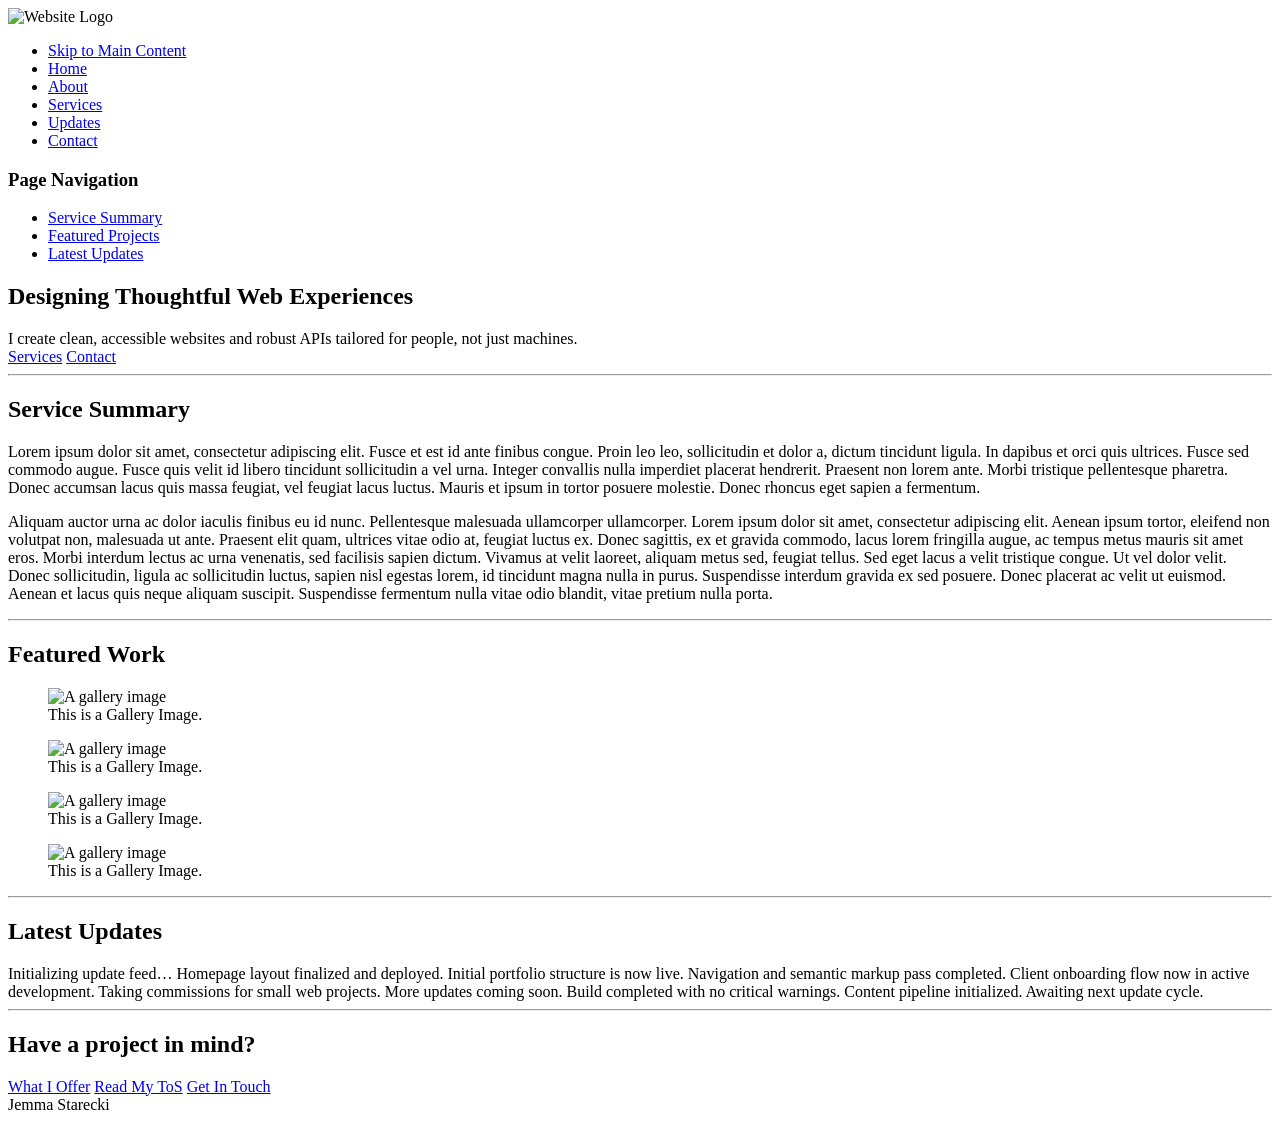
==== index.html @ cdaae498 "Add files via upload" ====
<!DOCTYPE html>
<html lang="en">
    <head>
        <meta charset="UTF-8">
        <meta name="description" content="News about the progress of web api development, as well as a platform to commission my services.">
        <meta name="keywords" content="news updates css html javascript development">
        <meta name="author" content="Jemma Starecki">
        <meta name="viewport" content="width=device-width, initial-scale=1.0">

		<!-- Page Icon: https://www.svgrepo.com/svg/530444/availability -->
        <link rel="icon" type="image/x-icon" href="assets/favicon.svg">
		<title>Jemma Starecki's Web Design Boutique | Homepage</title>

        <!-- <link rel="stylesheet" href="https://fonts.googleapis.com/css2?family=Material+Symbols+Outlined&icon_names=favorite,home,search,settings"> -->

        <link rel="stylesheet" href="style/normalize.css">
        <link rel="stylesheet" href="style/main.css">

        <script src="script/jquery-4.0.0.min.js"></script>
    </head>
    <body>
        <header>
            <!-- https://stock.adobe.com/search?k=%2522web%2Bdesign%2Blogo%2522&asset_id=85732813 -->
            <img src="assets/img/adobestock_webdesign_logo.jpg" alt="Website Logo" title="Website Logo" id="websiteLogo" class="thumbnail">
            <nav aria-label="Primary">
                <ul>
                    <li><a href="#main" class="skip-link">Skip to Main Content</a></li>
                    <li><a href="#" aria-current="page">Home</a></li>
                    <li><a href="about.html">About</a></li>
                    <li><a href="services.html">Services</a></li>
                    <li><a href="updates.html">Updates</a></li>
                    <li><a href="contact.html">Contact</a></li>
                </ul>
            </nav>
        </header>

        <nav class="container sidebar" aria-label="Secondary">
            <h3>Page Navigation</h3>
            <ul>
                <li><a href="#service-summary">Service Summary</a></li>
                <li><a href="#featured">Featured Projects</a></li>
                <li><a href="#latest-updates">Latest Updates</a></li>
            </ul>
        </nav>

        <main id="main">
            <section class="container hero-page" id="hero">
                <h1>Designing Thoughtful Web Experiences</h1>
                <span>
                    I create clean, accessible websites and robust APIs tailored for people, not just machines.
                </span>
                <div class="hero-actions">
                    <a href="services.html" class="button primary">Services</a>
                    <a href="contact.html" class="button secondary">Contact</a>
                </div>
            </section>

            <hr>

            <section id="service-summary" class="container">
                <h1>Service Summary</h1>
                <div class="content">
                    <p>
                        Lorem ipsum dolor sit amet, consectetur adipiscing elit. Fusce et est id ante finibus congue. Proin leo leo, sollicitudin et dolor a, dictum tincidunt ligula. In dapibus et orci quis ultrices. Fusce sed commodo augue. Fusce quis velit id libero tincidunt sollicitudin a vel urna. Integer convallis nulla imperdiet placerat hendrerit. Praesent non lorem ante. Morbi tristique pellentesque pharetra. Donec accumsan lacus quis massa feugiat, vel feugiat lacus luctus. Mauris et ipsum in tortor posuere molestie. Donec rhoncus eget sapien a fermentum.
                    </p>
                    <p>
                        Aliquam auctor urna ac dolor iaculis finibus eu id nunc. Pellentesque malesuada ullamcorper ullamcorper. Lorem ipsum dolor sit amet, consectetur adipiscing elit. Aenean ipsum tortor, eleifend non volutpat non, malesuada ut ante. Praesent elit quam, ultrices vitae odio at, feugiat luctus ex. Donec sagittis, ex et gravida commodo, lacus lorem fringilla augue, ac tempus metus mauris sit amet eros. Morbi interdum lectus ac urna venenatis, sed facilisis sapien dictum. Vivamus at velit laoreet, aliquam metus sed, feugiat tellus. Sed eget lacus a velit tristique congue. Ut vel dolor velit. Donec sollicitudin, ligula ac sollicitudin luctus, sapien nisl egestas lorem, id tincidunt magna nulla in purus. Suspendisse interdum gravida ex sed posuere. Donec placerat ac velit ut euismod. Aenean et lacus quis neque aliquam suscipit. Suspendisse fermentum nulla vitae odio blandit, vitae pretium nulla porta.
                    </p>
                </div>
            </section>

            <hr>

            <section id="featured" class="container">
                <!-- Literally all just placeholder images -->
                <h1>Featured Work</h1>
                <div class="content gallery-sm">
                    <figure>
                        <img src="assets/img/placeholder.jpg" alt="A gallery image" title="A gallery image" class="sq-md">
                        <figcaption>This is a Gallery Image.</figcaption>
                    </figure>
                    <figure>
                        <img src="assets/img/placeholder.jpg" alt="A gallery image" title="A gallery image" class="sq-md">
                        <figcaption>This is a Gallery Image.</figcaption>
                    </figure>
                    <figure>
                        <img src="assets/img/placeholder.jpg" alt="A gallery image" title="A gallery image" class="sq-md">
                        <figcaption>This is a Gallery Image.</figcaption>
                    </figure>
                    <figure>
                        <img src="assets/img/placeholder.jpg" alt="A gallery image" title="A gallery image" class="sq-md">
                        <figcaption>This is a Gallery Image.</figcaption>
                    </figure>
                </section>

            <hr>

            <section id="latest-updates" class="container">
                <h1>Latest Updates</h1>
                <div class="content notif-container">
                    <span class="notif system"><time></time>Initializing update feed…</span>
                    <span class="notif"><time></time>Homepage layout finalized and deployed.</span>
                    <span class="notif"><time></time>Initial portfolio structure is now live.</span>
                    <span class="notif"><time></time>Navigation and semantic markup pass completed.</span>
                    <span class="notif"><time></time>Client onboarding flow now in active development.</span>
                    <span class="notif"><time></time>Taking commissions for small web projects.</span>
                    <span class="notif"><time></time>More updates coming soon.</span>
                    <span class="notif system"><time></time>Build completed with no critical warnings.</span>
                    <span class="notif system"><time></time>Content pipeline initialized.</span>
                    <span class="notif system"><time></time>Awaiting next update cycle.</span>
                </div>
            </section>

            <hr>

            <section class="container hero-page" id="cta">
                <h2>Have a project in mind?</h2>
                <div class="hero-actions">
                    <a href="services.html" class="button primary">What I Offer</a>
                    <a href="services.html#tos" class="button secondary">Read My ToS</a>
                    <a href="contact.html" class="button secondary">Get In Touch</a>
                </div>
            </section>
        </main>

        <footer>
            <span class="copyright">Jemma Starecki</span>
        </footer>

        <script src="script/script.js"></script>
    </body>
</html>
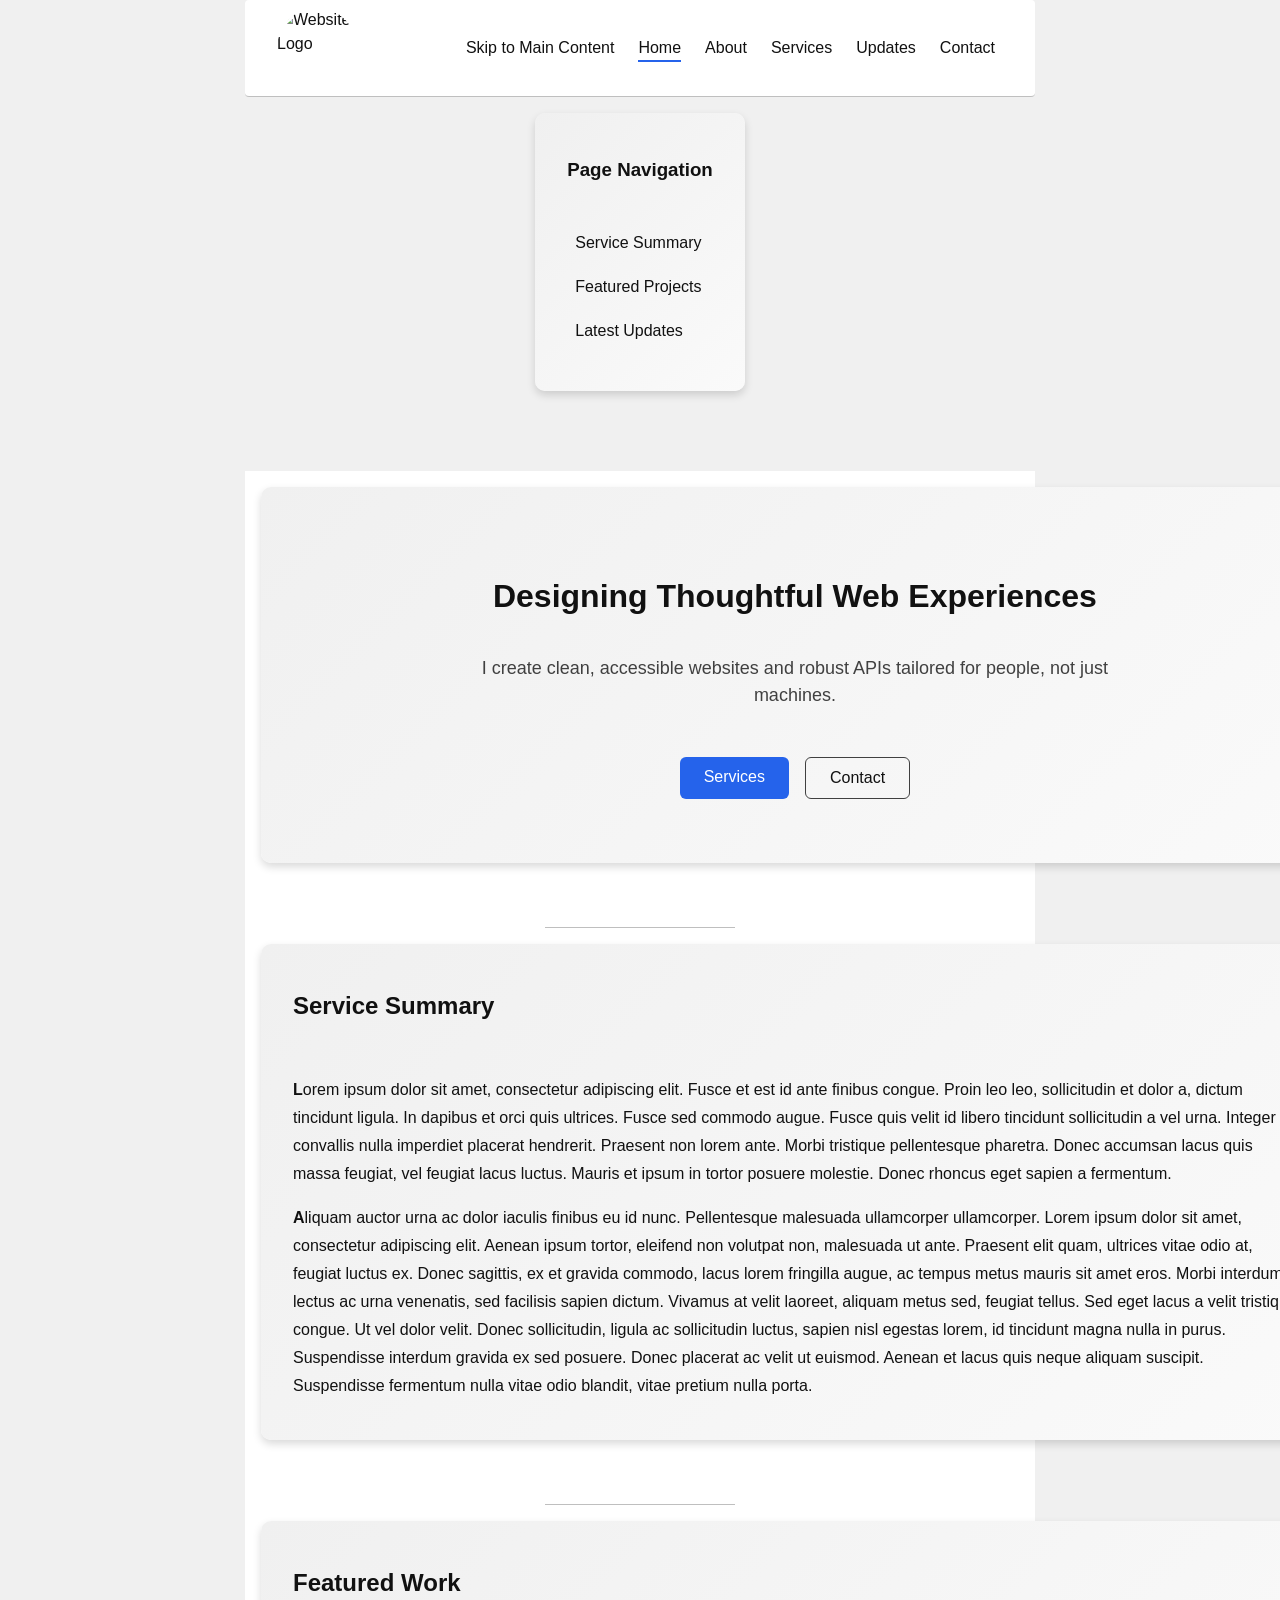
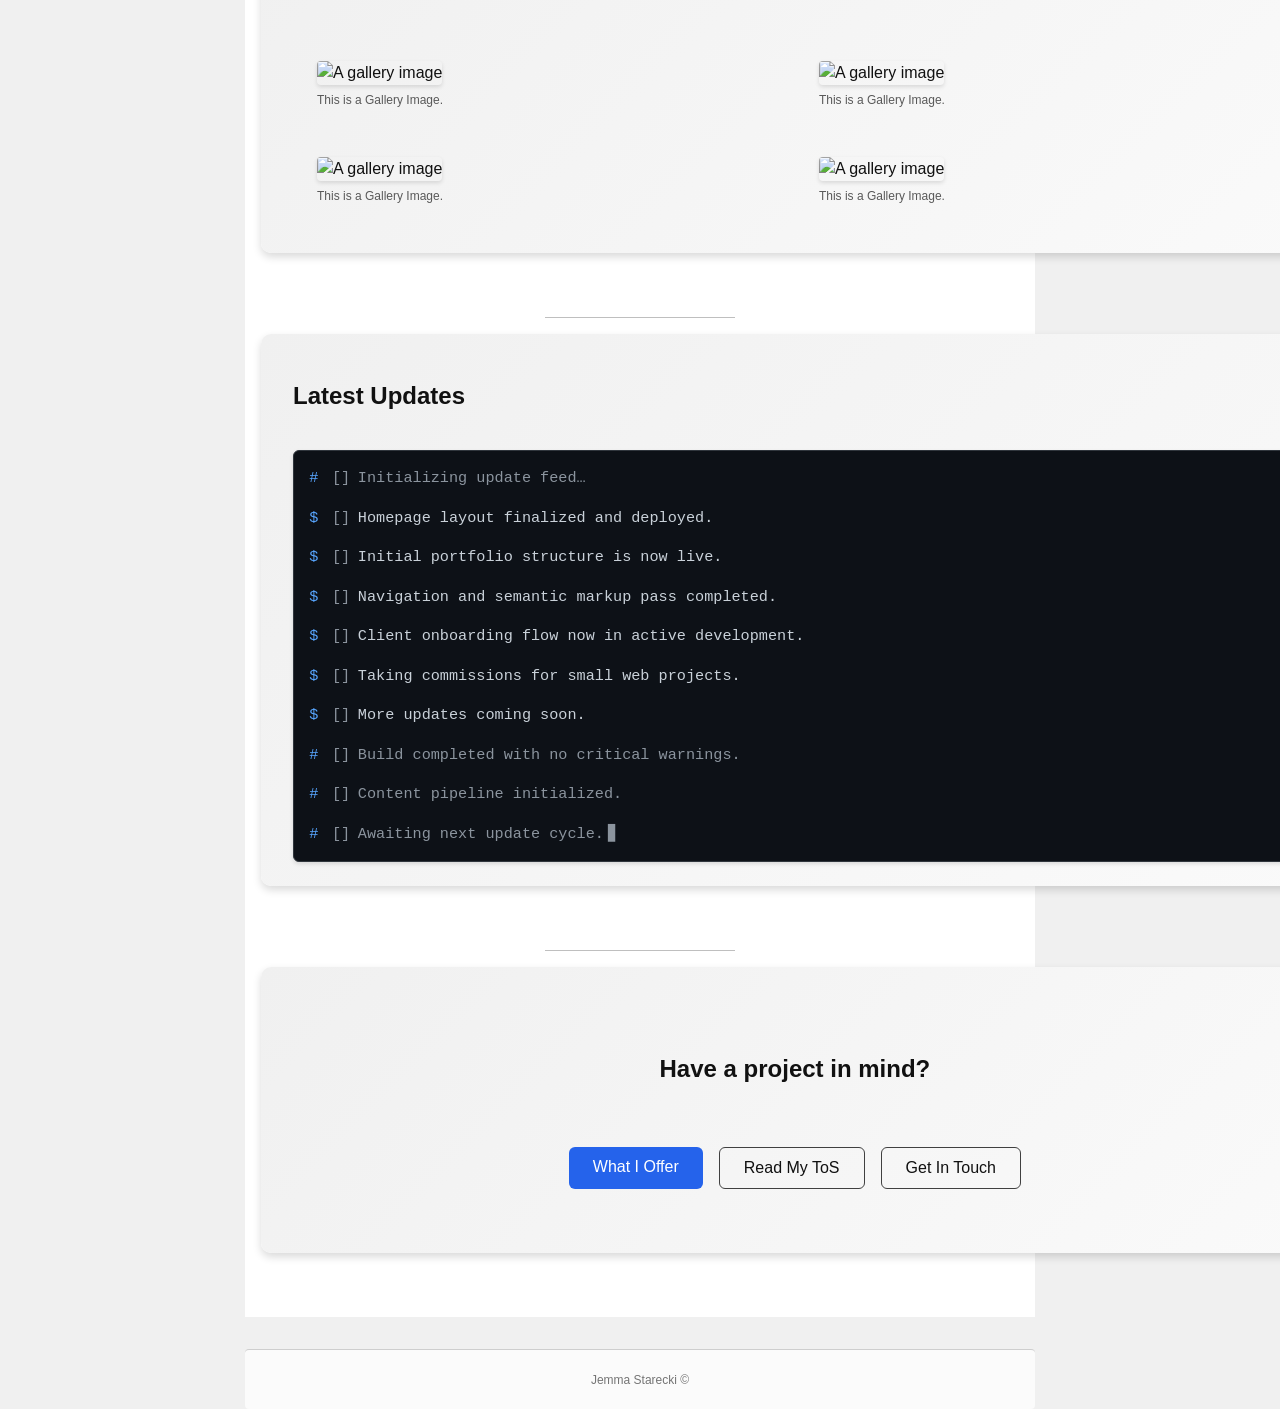
==== commit 10a2620e: "Update main.css link in index.html" ====
--- a/index.html
+++ b/index.html
@@ -14,7 +14,7 @@
         <!-- <link rel="stylesheet" href="https://fonts.googleapis.com/css2?family=Material+Symbols+Outlined&icon_names=favorite,home,search,settings"> -->
 
         <link rel="stylesheet" href="style/normalize.css">
-        <link rel="stylesheet" href="style/main.css">
+        <link rel="stylesheet" href="main.css">
 
         <script src="script/jquery-4.0.0.min.js"></script>
     </head>
@@ -129,4 +129,4 @@
 
         <script src="script/script.js"></script>
     </body>
-</html>+</html>
--- a/main.css
+++ b/main.css
@@ -0,0 +1,1096 @@
+/* Setting Variables */
+/* START */
+
+:root {
+
+
+    /* ===================================================== */
+    /* GLOBAL BASE UNITS                                     */
+    /* ===================================================== */
+
+    --unit: 1em;
+    --unit-rem: 1rem;
+    --unit-px: 1px;
+
+
+    /* ===================================================== */
+    /* SPACING SCALE (MARGINS, PADDING, GAPS)                */
+    /* ===================================================== */
+
+    --space-0: 0;
+    --space-xxs: calc(var(--unit) * 0.25);
+    --space-xs:  calc(var(--unit) * 0.5);
+    --space-sm:  calc(var(--unit) * 1);
+    --space-md:  calc(var(--unit) * 1.5);
+    --space-lg:  calc(var(--unit) * 2);
+    --space-xl:  calc(var(--unit) * 3);
+    --space-xxl: calc(var(--unit) * 4);
+
+    --gap-xs: var(--space-xs);
+    --gap-sm: var(--space-sm);
+    --gap-md: var(--space-md);
+    --gap-lg: var(--space-lg);
+
+
+    /* ===================================================== */
+    /* LAYOUT DIMENSIONS                                     */
+    /* ===================================================== */
+
+    --layout-max-width: 2560px;
+    --layout-content-width: 120ch;
+
+    --header-height: auto;
+    --footer-height: 5em;
+    --nav-height: auto;
+
+    --aside-width-inline: 25%;
+    --aside-width-block: 100%;
+
+
+    /* ===================================================== */
+    /* TYPOGRAPHY — FONTS                                    */
+    /* ===================================================== */
+
+    --font-family-base: Arial, sans-serif;
+    --font-family-heading: inherit;
+    --font-family-mono: monospace;
+
+    --font-weight-light: 300;
+    --font-weight-regular: 400;
+    --font-weight-medium: 500;
+    --font-weight-bold: 700;
+
+
+    /* ===================================================== */
+    /* TYPOGRAPHY — SIZES                                    */
+    /* ===================================================== */
+
+    --font-size-xxs: 0.75rem;
+    --font-size-xs:  0.875rem;
+    --font-size-sm:  1rem;
+    --font-size-md:  1.125rem;
+    --font-size-lg:  1.25rem;
+    --font-size-xl:  1.5rem;
+    --font-size-xxl: 2rem;
+
+    --font-size-body: var(--font-size-sm);
+    --font-size-caption: var(--font-size-xxs);
+
+
+    /* ===================================================== */
+    /* TYPOGRAPHY — LINE & PARAGRAPH CONTROL                 */
+    /* ===================================================== */
+
+    --line-height-tight: 1.2;
+    --line-height-normal: 1.5;
+    --line-height-loose: 1.75;
+
+    --paragraph-indent: 2em;
+    --paragraph-spacing: var(--space-sm);
+
+
+    /* ===================================================== */
+    /* COLORS — BASE PALETTE                                 */
+    /* ===================================================== */
+
+    
+    --color-white: #ffffff;
+    --color-black: #111111;
+
+    --color-gray-50:  #fafafa;
+    --color-gray-100: #f0f0f0;
+    --color-gray-200: #d9d9d9;
+    --color-gray-300: #bfbfbf;
+    --color-gray-400: #8c8c8c;
+    --color-gray-500: #595959;
+    --color-gray-600: #404040;
+
+
+    /* ===================================================== */
+    /* COLORS — SEMANTIC ROLES                               */
+    /* ===================================================== */
+
+    
+    --color-bg-page: var(--color-white);
+
+    --color-bg-surface: var(--color-gray-100);
+    --color-bg-surface-alt: var(--color-gray-50);
+
+    --color-bg-hover: var(--color-gray-200);
+    --color-bg-active: var(--color-gray-300);
+
+    --color-text-primary: var(--color-black);
+    --color-text-secondary: var(--color-gray-600);
+    --color-text-muted: var(--color-gray-500);
+    --color-text-inverse: var(--color-white);
+
+    --color-border-default: var(--color-gray-300);
+    --color-border-strong: var(--color-gray-600);
+
+    /* ===================================================== */
+    /* COLORS — ACCENT                                       */
+    /* ===================================================== */
+
+    --color-accent: #2563eb;          /* calm blue */
+    --color-accent-hover: #1d4ed8;
+    --color-accent-muted: #93c5fd;
+
+    /* ===================================================== */
+    /* COLORS — TERMINAL                                     */
+    /* ===================================================== */
+    --color-term-bg: #0d1117;
+    --color-term-border: #30363d;
+    --color-term-text: #c9d1d9;
+    --color-term-muted: #8b949e;
+    --color-term-accent: #58a6ff;
+
+    /* ===================================================== */
+    /* TYPOGRAPHY — TERMINAL                                 */
+    /* ===================================================== */
+    --font-term: "Courier New", Consolas, monospace;
+    --font-term-size: 0.95rem;
+    --term-line-height: 1.6;
+
+    /* ===================================================== */
+    /* SPACING — TERMINAL                                    */
+    /* ===================================================== */
+    --term-padding: 1em;
+    --term-radius: 6px;
+
+
+    /* ===================================================== */
+    /* INTERACTIVE STATES                                    */
+    /* ===================================================== */
+
+    --focus-outline-color: #2684ff;
+    --focus-outline-width: 2px;
+    --focus-outline-style: solid;
+
+    --opacity-disabled: 0.5;
+    --opacity-muted: 0.7;
+
+
+    /* ===================================================== */
+    /* BORDERS & RADII                                       */
+    /* ===================================================== */
+
+    --border-width-thin: 1px;
+    --border-width-thick: 2px;
+
+    --radius-none: 0;
+    --radius-xs: 2px;
+    --radius-sm: 4px;
+    --radius-md: 6px;
+    --radius-lg: 10px;
+    --radius-round: 9999px;
+
+
+    /* ===================================================== */
+    /* SHADOWS                                               */
+    /* ===================================================== */
+
+    --shadow-none: none;
+    --shadow-xs: 0 1px 2px rgba(0, 0, 0, 0.08);
+    --shadow-sm: 0 2px 4px rgba(0, 0, 0, 0.12);
+    --shadow-md: 0 4px 8px rgba(0, 0, 0, 0.15);
+    --shadow-lg: 0 8px 16px rgba(0, 0, 0, 0.18);
+
+
+    /* ===================================================== */
+    /* IMAGES & MEDIA                                        */
+    /* ===================================================== */
+
+    --img-sq-thm: 5em;
+    --img-sq-sm:  15em;
+    --img-sq-md:  25em;
+    --img-sq-lg:  35em;
+
+    --img-radius: var(--radius-sm);
+    --img-fit-default: cover;
+
+
+    /* ===================================================== */
+    /* TRANSITIONS & MOTION                                  */
+    /* ===================================================== */
+
+    --transition-fast: 150ms ease-in-out;
+    --transition-medium: 300ms ease-in-out;
+    --transition-slow: 500ms ease-in-out;
+
+    --motion-reduce: reduce;
+
+
+    /* ===================================================== */
+    /* Z-INDEX LAYERS                                        */
+    /* ===================================================== */
+
+    --z-base: 1;
+    --z-dropdown: 100;
+    --z-sticky: 500;
+    --z-modal: 1000;
+    --z-debug: 9999;
+
+
+    /* ===================================================== */
+    /* DEBUG / DEV TOOLS                                     */
+    /* ===================================================== */
+
+    --debug-border: 1px dashed red;
+    --debug-bg: rgba(255, 0, 0, 0.05);
+}
+
+@media (prefers-color-scheme: dark) {
+    :root {
+        /* ============================================ */
+        /* DARK MODE — BASE PALETTE                     */
+        /* ============================================ */
+
+        --color-white: #0e0e11;
+        --color-black: #f5f5f7;
+
+        --color-gray-50:  #16161a;
+        --color-gray-100: #1c1c21;
+        --color-gray-200: #2a2a31;
+        --color-gray-300: #3a3a42;
+        --color-gray-400: #8b8b93;
+        --color-gray-500: #b3b3bb;
+        --color-gray-600: #d1d1d7;
+
+        /* ============================================ */
+        /* SEMANTIC OVERRIDES                           */
+        /* ============================================ */
+
+        --color-bg-page: var(--color-gray-50);
+        --color-bg-surface: var(--color-gray-100);
+        --color-bg-surface-alt: var(--color-gray-200);
+
+        --color-bg-hover: var(--color-gray-300);
+        --color-bg-active: var(--color-gray-400);
+
+        --color-text-primary: var(--color-gray-600);
+        --color-text-secondary: var(--color-gray-500);
+        --color-text-muted: var(--color-gray-400);
+        --color-text-inverse: #000000;
+
+        --color-border-default: var(--color-gray-300);
+        --color-border-strong: var(--color-gray-500);
+
+        /* Accent tuning for dark surfaces */
+        --color-accent: #7aa2ff;
+        --color-accent-hover: #9ab7ff;
+        --color-accent-muted: #3b4f7a;
+
+        /* Shadows must soften in dark mode */
+        --shadow-xs: 0 1px 2px rgba(0, 0, 0, 0.4);
+        --shadow-sm: 0 2px 6px rgba(0, 0, 0, 0.5);
+        --shadow-md: 0 4px 12px rgba(0, 0, 0, 0.6);
+        --shadow-lg: 0 8px 24px rgba(0, 0, 0, 0.7);
+    }
+}
+
+/* END */
+
+/* Basic HTML Tag Styling */
+/* START */
+
+*, *::before, *::after {
+    box-sizing: border-box;
+}
+
+body {
+    display: grid;
+    grid-template-columns: repeat(8, 1fr);
+    grid-template-rows: auto auto auto;
+    gap: var(--gap-sm);
+    min-height: 100vh;
+    font-family: var(--font-family-base);
+    background: var(--color-bg-page);
+    color: var(--color-text-primary);
+    line-height: var(--line-height-normal);
+}
+
+@media (prefers-color-scheme: dark) {
+    body {
+        text-rendering: optimizeLegibility;
+    }
+}
+
+p {
+    text-indent: var(--space-0);
+    line-height: var(--line-height-loose);
+}
+
+p::first-letter {
+    font-weight: var(--font-weight-bold);
+}
+
+p + p {
+    margin-top: var(--paragraph-spacing);
+}
+
+figcaption cite {
+    color: var(--color-text-primary);
+    margin-left: var(--space-sm);
+}
+
+cite a {
+    color: var(--color-text-muted);
+    text-decoration: none;
+}
+
+/*  END  */
+
+/* Semantic Element Styling */
+/* START */
+
+header {
+    display: flex;
+    flex-direction: row;
+    gap: var(--gap-sm);
+    align-items: center;
+    background: var(--color-bg-surface);
+    padding: var(--space-xs) var(--space-lg);
+    border-bottom: var(--border-width-thin) solid var(--color-border-default);
+    border-radius: var(--radius-sm);
+    justify-content: space-between;
+    z-index: var(--z-sticky);
+
+    grid-column: 1/9;
+}
+
+header img {
+    border-radius: var(--radius-round);
+}
+
+nav ul {
+        display: flex;
+        flex-direction: row;
+        gap: var(--gap-xs);
+        align-items: center;
+        list-style: none;
+}
+
+nav ul a {
+    position: relative;
+}
+
+header nav ul a::after {
+    content: "";
+    position: absolute;
+    left: 0;
+    bottom: -2px;
+    width: 100%;
+    height: 2px;
+    background: var(--color-accent);
+    transform: scaleX(0);
+    transition: transform var(--transition-fast);
+}
+
+header nav ul li:hover a::after {
+    transform: scaleX(1);
+}
+
+nav ul li {
+    padding: var(--space-xs);
+}
+
+nav ul li:hover {
+    background: var(--color-bg-hover);
+    border-radius: var(--radius-xs);
+    transition: background var(--transition-fast);
+}
+
+nav ul a {
+    display: block;
+    text-decoration: none;
+    color: var(--color-text-primary);
+}
+
+main {
+    display: flex;
+    flex-direction: column;
+    gap: var(--gap-sm);
+    margin: var(--space-sm);
+    margin-inline: auto;
+    padding: var(--space-sm);
+    max-width: var(--layout-max-width);
+
+    grid-column: 2/8;
+    grid-row: 2/8;
+}
+
+section,
+article {
+    display: flex;
+    flex-direction: column;
+    gap: var(--gap-sm);
+    max-width: var(--layout-content-width);
+    padding-block: var(--space-md);
+}
+
+section {
+    width: var(--layout-content-width);
+}
+
+section + section,
+article + article {
+    border-top: var(--border-width-thin) solid var(--color-border-default);
+    padding-top: var(--space-lg);
+}
+
+section > h1,
+section > h2,
+article > h1,
+article > h2 {
+    margin-bottom: var(--space-xs);
+}
+
+aside {
+    background: var(--color-bg-surface-alt);
+    padding: var(--space-sm);
+    box-shadow: var(--shadow-xs);
+    border: var(--border-width-thin) solid var(--color-border-default);
+    border-left: 4px solid var(--color-accent-muted);
+    border-radius: var(--radius-sm);
+}
+
+aside p {
+    text-indent: var(--space-0);
+}
+
+figure {
+    display: block;
+    margin: var(--space-md);
+}
+
+figure img {
+    border-radius: var(--img-radius);
+    box-shadow: var(--shadow-sm);
+}
+
+figcaption {
+    margin-top: var(--space-xs);
+    font-size: var(--font-size-caption);
+    color: var(--color-text-muted);
+}
+
+footer {
+    display: flex;
+    flex-direction: row;
+    gap: var(--gap-sm);
+    justify-content: center;
+    opacity: var(--opacity-muted);
+    height: var(--footer-height);
+    padding: var(--space-sm);
+    align-items: center;
+    background: var(--color-bg-surface);
+    font-size: var(--font-size-caption);
+    color: var(--color-text-secondary);
+    border-top: var(--border-width-thin) solid var(--color-border-default);
+    border-radius: var(--radius-sm);
+
+    grid-column: 1/9;
+}
+
+hr {
+    display: block;
+    width: 25%;
+    height: 1px;
+    margin: var(--space-0) auto;
+    border: none;
+    background: var(--color-border-default);
+}
+
+a[aria-current="page"]::after {
+    background: var(--color-accent);
+    transform: scaleX(1);
+}
+
+details {
+    cursor: pointer;
+}
+
+
+
+/*  END  */
+
+/* ID-Based Styling */
+/* START */
+
+#contact-form {
+    display: flex;
+    flex-direction: column;
+    gap: var(--space-sm);
+}
+
+#contact-form fieldset {
+    display: grid;
+    grid-template-columns: 1fr 1fr;
+    gap: var(--space-md);
+    border: none;
+}
+
+#contact-form label {
+    display: flex;
+    flex-direction: column;
+    gap: var(--space-xxs);
+    font-weight: var(--font-weight-medium);
+}
+
+#contact-form .sel-btn {
+    flex-direction: row;
+    gap: var(--space-md);
+}
+
+#contact-form input,
+#contact-form textarea {
+    padding: var(--space-xs);
+    border: var(--border-width-thin) solid var(--color-border-default);
+    border-radius: var(--radius-sm);
+    font-family: inherit;
+    background: var(--color-bg-surface-alt);
+    color: var(--color-text-primary);
+
+    resize: none;
+}
+
+#contact-form textarea {
+    overflow-y: scroll;
+}
+
+#contact-form input:focus,
+#contact-form textarea:focus {
+    outline: var(--focus-outline-width) var(--focus-outline-style)
+             var(--focus-outline-color);
+    outline-offset: 2px;
+}
+
+#contact-form .dbl {
+    grid-column: 1/3;
+}
+
+.form-actions {
+    display: flex;
+    justify-content: flex-end;
+    gap: var(--space-sm);
+}
+
+/*  END  */
+
+/* Class-Based Styling */
+/* START */
+
+.container {
+    display: flex;
+    flex-direction: column;
+    gap: var(--space-md);
+    padding: var(--space-md) var(--space-lg);
+    margin-bottom: var(--space-xl);
+
+    background: linear-gradient(
+        135deg,
+        var(--color-bg-surface),
+        var(--color-bg-surface-alt)
+    );
+
+    border-radius: var(--radius-lg);
+    box-shadow: var(--shadow-md);
+}
+
+.sidebar {
+    position: sticky;
+    display: flex;
+    flex-direction: column;
+    align-items: flex-start;
+    gap: var(--space-xxs);
+    top: var(--space-md);
+    grid-column: 1/2;
+}
+
+.sidebar ul {
+    flex-direction: column;
+    gap: var(--space-xxs);
+    padding: var(--space-0);
+}
+
+.sidebar ul li {
+    width: 100%;
+}
+
+.sidebar ul a::before {
+    content: "";
+    position: absolute;
+    left: -5px;
+    bottom: 0px;
+    height: 100%;
+    width: 2px;
+    background: var(--color-accent);
+    transform: scaleY(0);
+    transition: transform var(--transition-fast);
+}
+
+nav ul li:hover a::before {
+    transform: scaleY(1);
+}
+
+.sidebar ul li.sub-link {
+    margin-left: var(--space-lg);
+}
+
+.hero-page {
+    padding: var(--space-xxl) var(--space-lg);
+    text-align: center;
+}
+
+.hero-page h1 {
+    font-size: var(--font-size-xxl);
+    line-height: var(--line-height-tight);
+}
+
+.hero-page span {
+    font-size: var(--font-size-md);
+    color: var(--color-text-secondary);
+    max-width: 65ch;
+    margin-inline: auto;
+}
+
+.hero-actions {
+    display: flex;
+    justify-content: center;
+    gap: var(--space-sm);
+    margin-top: var(--space-md);
+}
+
+.button {
+    display: inline-block;
+    padding: var(--space-xs) var(--space-md);
+    border-radius: var(--radius-md);
+    font-weight: var(--font-weight-medium);
+    text-decoration: none;
+    transition: all var(--transition-fast);
+}
+
+.button.primary {
+    background: var(--color-accent);
+    color: var(--color-text-inverse);
+}
+
+.button.primary:hover {
+    background: var(--color-accent-hover);
+    box-shadow: var(--shadow-sm);
+    transform: translateY(-1px);
+}
+
+.button.secondary {
+    background: transparent;
+    border: var(--border-width-thin) solid var(--color-border-strong);
+    color: var(--color-text-primary);
+}
+
+.button.secondary:hover {
+    background: var(--color-bg-hover);
+}
+
+aside.inline {
+    float: right;
+    width: var(--aside-width-inline);
+    margin: 0 0 var(--space-xxs) var(--space-sm);
+}
+
+aside.inline.left {
+    float: left;
+    margin: 0 var(--space-sm) var(--space-xxs) 0;
+}
+
+.content {
+    display: flow-root;
+    flex: 1;
+    min-width: 0;
+}
+
+.gallery-sm {
+    display: grid;
+    grid-template-columns: 1fr 1fr;
+    grid-template-rows: 1fr 1fr;
+    justify-content: space-between;
+}
+
+img.thumbnail {
+    width: var(--img-sq-thm);
+    height: var(--img-sq-thm);
+    object-fit: cover;
+}
+
+img[class^="sq-"] {
+    object-fit: cover;
+    border-radius: var(--img-radius);
+}
+
+img.sq-sm {
+    width: var(--img-sq-sm);
+    height: var(--img-sq-sm);
+}
+
+img.sq-md {
+    width: var(--img-sq-md);
+    height: var(--img-sq-md);
+}
+
+img.sq-lg {
+    width: var(--img-sq-lg);
+    height: var(--img-sq-lg);
+}
+
+figure.center {
+    text-align: center;
+}
+
+figure.left {
+    text-align: left;
+}
+
+figure.right {
+    text-align: right;
+}
+
+figure.left.float {
+    float: left;
+}
+
+figure.right.float {
+    float: right;
+}
+
+.notif-container {
+    background: var(--color-term-bg);
+    border: 1px solid var(--color-term-border);
+    border-radius: var(--term-radius);
+    padding: var(--term-padding);
+
+    font-family: var(--font-term);
+    font-size: var(--font-term-size);
+    line-height: var(--term-line-height);
+    color: var(--term-text);
+
+    display: flex;
+    flex-direction: column;
+    gap: var(--space-sm);
+
+    box-shadow: var(--shadow-sm);
+}
+
+.notif {
+    display: block;
+    white-space: pre-wrap;
+
+    color: var(--color-term-text);
+    position: relative;
+    padding-left: var(--space-md)
+}
+
+.notif::before {
+    content: "$";
+    position: absolute;
+    left: 0;
+    color: var(--color-term-accent);
+}
+
+.notif.system {
+    color: var(--color-term-muted);
+}
+
+.notif.system::before {
+    content: "#";
+}
+
+.notif time {
+    color: var(--color-term-muted);
+    margin-right: 0.5em;
+}
+
+.notif time::before {
+    content: "[";
+}
+
+.notif time::after {
+    content: "]";
+}
+
+.notif:last-child::after {
+    content: "▋";
+    margin-left: 0.25em;
+    animation: blink 1.2s steps(2, start) infinite;
+    color: var(--term-accent);
+}
+
+@keyframes blink {
+    to { visibility: hidden; }
+}
+
+.note {
+    font-size: var(--font-size-sm);
+    color: var(--color-text-muted);
+}
+
+.note::before {
+    content: "*";
+    margin-right: var(--space-xs);
+}
+
+.copyright::after {
+    content: " ©"
+}
+
+.scroll-hide {
+    scrollbar-width: none;
+}
+
+.scroll-hide::-webkit-scrollbar {
+    display: none;
+}
+
+.pricing-grid {
+    display: grid;
+    grid-template-columns: repeat(3, minmax(280px, 1fr));
+    gap: var(--gap-lg);
+}
+
+.pricing-card {
+    display: flex;
+    flex-direction: column;
+    gap: var(--space-md);
+
+    padding: var(--space-md);
+    background: var(--color-bg-surface);
+    border: var(--border-width-thin) solid var(--color-border-default);
+    border-radius: var(--radius-lg);
+    box-shadow: var(--shadow-md);
+
+    transition: all var(--transition-fast);
+}
+
+.pricing-card:hover {
+    transform: translateY(-2px);
+    box-shadow: var(--shadow-lg);
+}
+
+.pricing-header {
+    display: flex;
+    flex-direction: column;
+    align-items: flex-start;
+    padding: var(--space-0);
+    border: none;
+}
+
+.pricing-header h2 {
+    margin-bottom: var(--space-xxs);
+}
+
+.pricing-tagline {
+    font-size: var(--font-size-xs);
+    color: var(--color-text-muted);
+}
+
+.pricing-price {
+    display: flex;
+    align-items: baseline;
+    gap: var(--space-xs);
+}
+
+.pricing-price .price {
+    font-size: var(--font-size-xxl);
+    font-weight: var(--font-weight-bold);
+    color: var(--color-accent);
+}
+
+.pricing-price .price-note {
+    font-size: var(--font-size-xs);
+    color: var(--color-text-muted);
+}
+
+.pricing-features {
+    list-style: none;
+    padding: var(--space-0);
+    margin: var(--space-0);
+    display: flex;
+    flex-direction: column;
+    gap: var(--space-xs);
+}
+
+.pricing-features li::before {
+    content: "✓";
+    margin-right: var(--space-xs);
+    color: var(--color-accent);
+}
+
+.pricing-actions {
+    margin-top: auto;
+    border: none;
+}
+
+.table-wrapper {
+    overflow-x: auto;
+}
+
+.services-table {
+    width: 100%;
+    border-collapse: collapse;
+    margin-top: var(--space-lg);
+    font-size: var(--font-size-sm);
+}
+
+.services-table th,
+.services-table td {
+    padding: var(--space-sm) var(--space-md);
+    border-bottom: var(--border-width-thin) solid var(--color-border-default);
+    text-align: center;
+}
+
+.services-table th[scope="row"] {
+    text-align: left;
+    font-weight: var(--font-weight-medium);
+}
+
+.services-table thead th {
+    background: var(--color-bg-surface-alt);
+    font-weight: var(--font-weight-bold);
+}
+
+.services-table tbody tr:nth-child(odd) {
+    background-color: var(--color-bg-surface);
+}
+
+.services-table tbody tr:nth-child(even) {
+    background-color: var(--color-bg-surface-alt);
+}
+
+.services-table .section-row th {
+    background: var(--color-accent-muted);
+    text-align: left;
+    font-weight: var(--font-weight-bold);
+    padding-top: var(--space-md);
+}
+/* 
+.services-table tbody tr:hover td,
+.services-table tbody tr:hover th[scope="row"] {
+    background: var(--color-bg-surface-alt);
+} */
+
+/*  END  */
+
+/* Annotated Blocks */
+/* START */
+
+/*
+    Elements with the "annotated" attribute will have their names annotated
+    overtop using a "data-" attribute.
+    Literally only for templating / debugging.
+*/
+*[annotated] {
+    content: attr(annotated);
+    position: relative;
+    padding: var(--space-lg);
+    border: var(--border-width-thin) solid var(--color-border-strong);
+    background: var(--debug-bg);
+}
+
+*[annotated]::before {
+    position: absolute;
+    transform: translateY(calc(-1 * var(--space-xl)))
+               translateX(calc(-1 * var(--space-md)));
+    padding: var(--space-0) var(--space-xs);
+    background: var(--color-bg-page);
+    z-index: var(--z-debug);
+    font-size: var(--font-size-caption);
+}
+
+/*  END  */
+
+@media (max-width: 768px) {
+    aside.inline {
+        float: none;
+        width: auto;
+        margin: 1em 0;
+    }
+}
+
+@media (prefers-reduced-motion: reduce) {
+    * {
+        transition: none !important;
+    }
+
+}
+/* --- Accessibility: Visible Focus States --- */
+a:focus-visible, 
+button:focus-visible,
+input:focus-visible,
+textarea:focus-visible {
+    outline: 3px solid var(--focus-outline-color);
+    outline-offset: 4px;
+}
+
+/* ... Existing code remains unchanged above ... */
+
+/* ===================================================== */
+/* ASSIGNMENT #2: RESPONSIVE BREAKPOINTS                 */
+/* ===================================================== */
+
+/* 1. Small Device Layout (< 590px) */
+@media (max-width: 589px) {
+    /* 1-column format */
+    body, main, .container {
+        display: block;
+        width: 100%;
+    }
+
+    header nav ul {
+        display: flex;
+        flex-direction: column;
+        align-items: center;
+        padding: 0;
+    }
+
+    header nav ul li {
+        width: 100%;
+        text-align: center;
+        margin: var(--space-xs) 0;
+    }
+}
+
+/* Medium Device Layout (590px - 789px) */
+@media (min-width: 590px) and (max-width: 789px) {
+    .pricing-grid {
+        display: grid !important;
+        grid-template-columns: 1fr 1fr;
+        gap: var(--gap-md);
+    }
+
+    main section .content-grid {
+        display: grid;
+        grid-template-columns: 1fr 1fr;
+    }
+}
+
+/* 3. Large Device Layout (790px+) */
+@media (min-width: 790px) {
+    body {
+        background-color: var(--color-gray-100); 
+        margin: 0;
+        display: flex;
+        flex-direction: column;
+        align-items: center;
+    }
+
+    header, main, footer {
+        width: 790px;
+        max-width: 790px;
+        margin-left: auto;
+        margin-right: auto;
+        background-color: var(--color-bg-page); /* Content background */
+    }
+}
+
+img {
+    max-width: 100%;
+    height: auto;
+}
